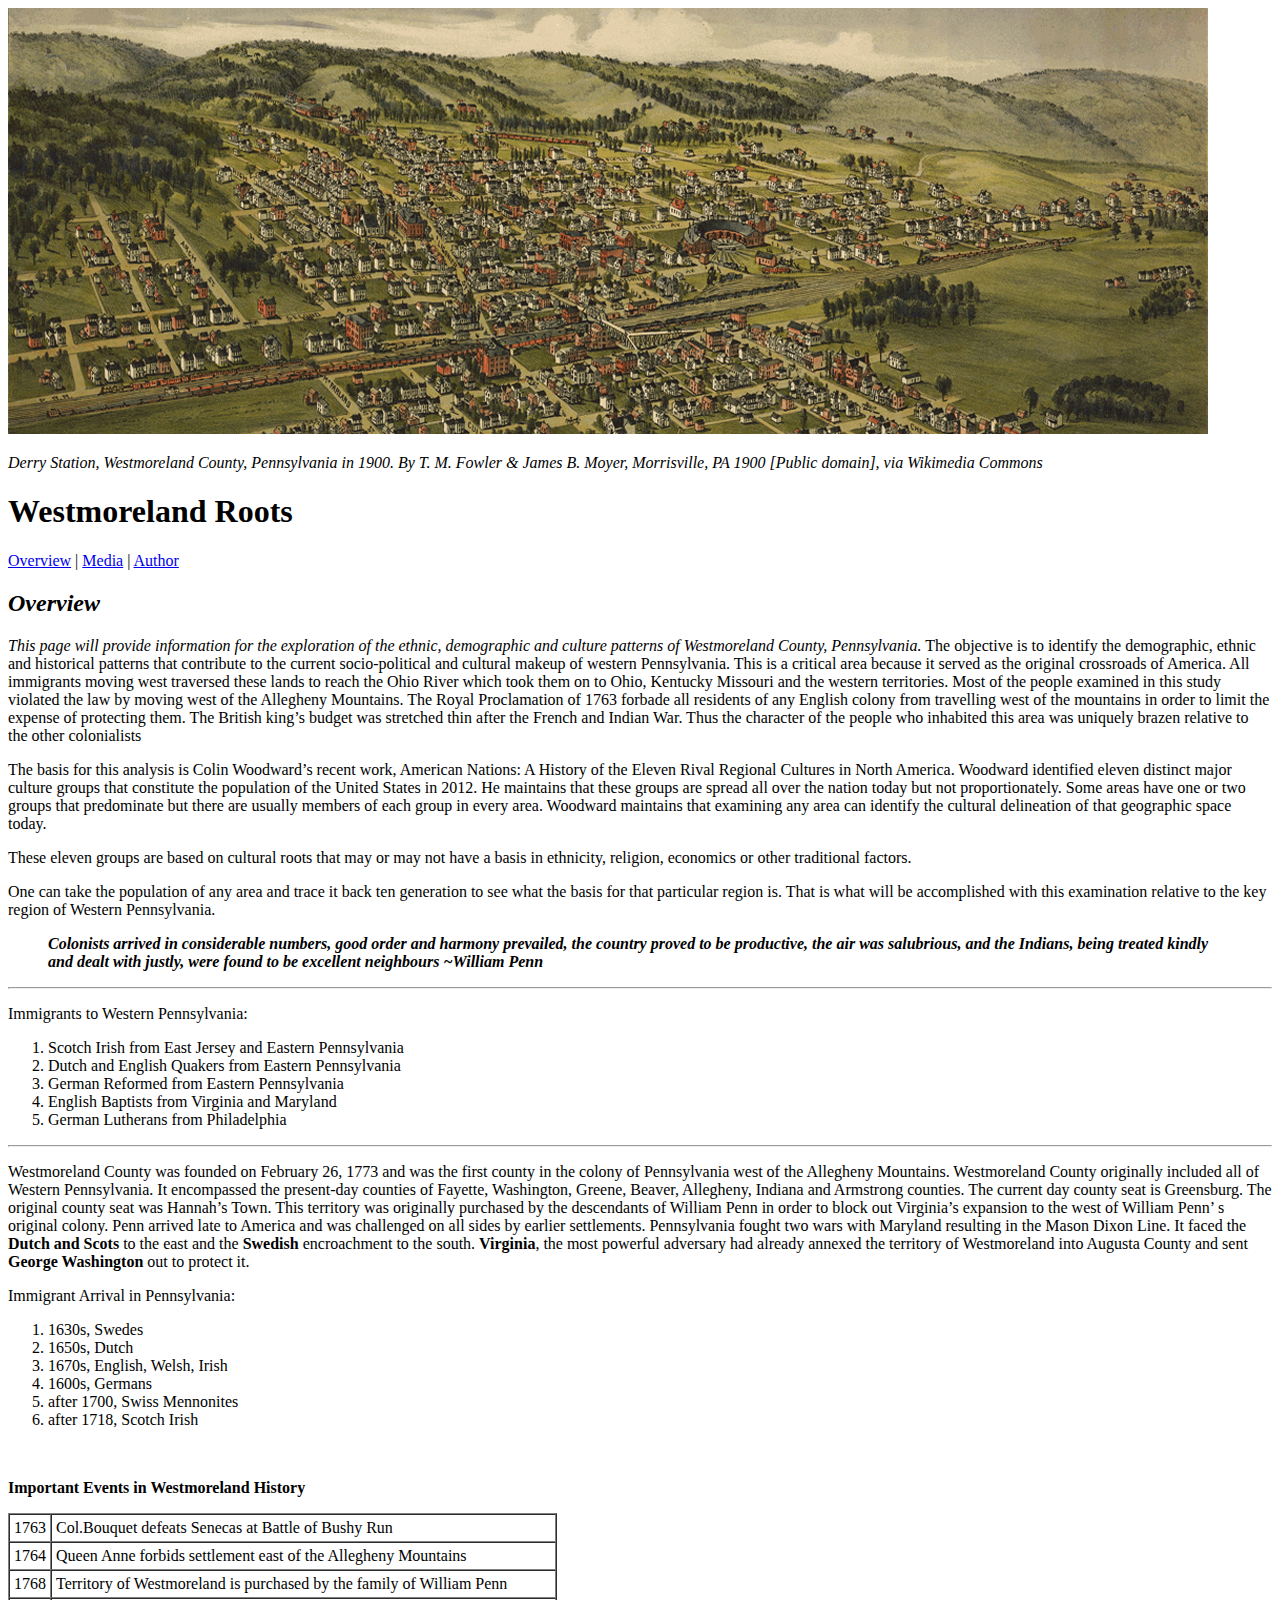
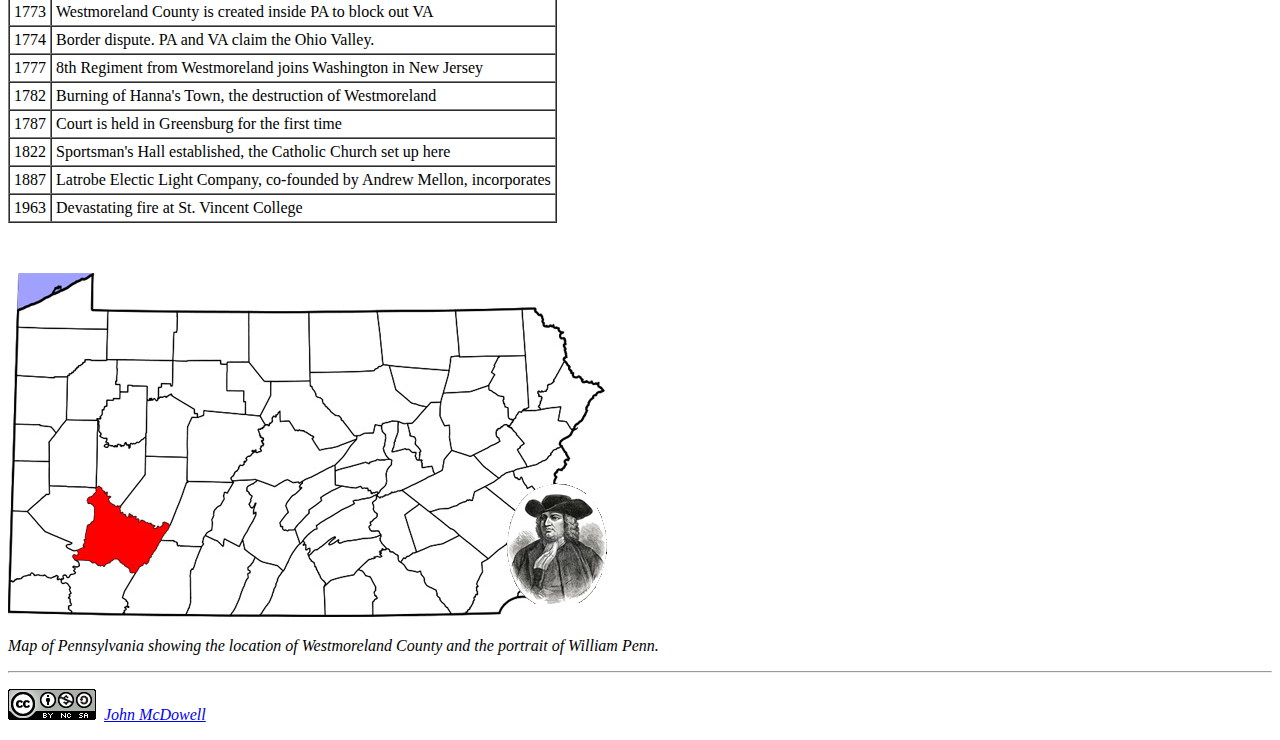
==== lesson5_assignment/index.html @ 3bbe26dc "lesson 5 first commit" ====
<!doctype html>
<html>

<head>
<meta charset="UTF-8">
<title>Westmoreland Roots - Overview</title>
<!-- This original content created by John McDowell 27 Feb 2019 -->
</head>

<body>
<img src="images/derrystation.gif" width="1200" height="426" alt="Aerial view of Derry, Westmoreland County, Pennsylvania in 1900.">
    <p><em>Derry Station, Westmoreland County, Pennsylvania in 1900.  By T. M. Fowler & James B. Moyer, Morrisville, PA 1900 [Public domain], via Wikimedia Commons</em></p>
<h1>Westmoreland Roots</h1>
<p><a href="index.html">Overview</a> | <a href="media.html">Media</a> | <a href="author.html">Author</a></p>
<h2><em>Overview</em></h2>
<p><em>This page will provide information for the exploration of the ethnic, demographic and culture patterns of Westmoreland County, Pennsylvania.</em> The objective 
is to identify the demographic, ethnic and historical patterns that contribute to the current socio-political and cultural makeup of western Pennsylvania. This is a 
critical area because it served as the original crossroads of America. All immigrants moving west traversed these lands to reach the Ohio River which took them on to 
Ohio, Kentucky Missouri and the western territories. Most of the people examined in this study violated the law by moving west of the Allegheny Mountains. The Royal 
Proclamation of 1763 forbade all residents of any English colony from travelling west of the mountains in order to limit the expense of protecting them. The British 
king’s budget was stretched thin after the French and Indian War. Thus the character of the people who inhabited this area was uniquely brazen relative to the other 
colonialists</p>


<p>The basis for this analysis is Colin Woodward’s recent work, American Nations: A History of the Eleven Rival Regional Cultures in North America. Woodward identified 
eleven distinct major culture groups that constitute the population of the United States in 2012. He maintains that these groups are spread all over the nation today but 
not proportionately. Some areas have one or two groups that predominate but there are usually members of each group in every area. Woodward maintains that examining any area can identify the cultural 
delineation of that geographic space today. </p>


<p>These eleven groups are based on cultural roots that may or may not have a basis in ethnicity, religion, economics or other traditional factors. </p>

<p>One can take the population of any area and trace it back ten generation to see what the basis for that particular region is. 
That is what will be accomplished with this examination relative to the key region of Western Pennsylvania.</p>


<blockquote>
  <p><em><strong>Colonists arrived in considerable numbers, good order and harmony prevailed, the country proved to be productive, the air was salubrious, and the Indians, being treated kindly and dealt with justly, were found to be excellent neighbours ~William Penn</strong></em></p>
</blockquote>

<hr>


<p>Immigrants to Western Pennsylvania:</p>
<ol>
  <li>Scotch Irish from East Jersey and Eastern Pennsylvania</li>
  <li>Dutch and English Quakers from Eastern Pennsylvania</li>
  <li>German Reformed from Eastern Pennsylvania</li>
  <li>English Baptists from Virginia and Maryland</li>
  <li>German Lutherans from Philadelphia</li>
</ol> 

<hr>

<p>Westmoreland County was founded on February 26, 1773 and was the first county
in the colony of Pennsylvania west of the Allegheny Mountains. Westmoreland 
County originally included all of Western Pennsylvania. It encompassed the 
present-day counties of Fayette, Washington, Greene, Beaver, Allegheny, Indiana
and Armstrong counties. The current day county seat is Greensburg. The original 
county seat was Hannah’s Town. This territory was originally purchased by the 
descendants of William Penn in order to block out Virginia’s expansion to the 
west of William Penn’ s original colony. Penn arrived late to America and was 
challenged on all sides by earlier settlements. Pennsylvania fought two wars 
with Maryland resulting in the Mason Dixon Line. It faced the <strong>Dutch and 
Scots</strong> to the east and the <strong>Swedish</strong> encroachment to the
south. <strong>Virginia</strong>, the most powerful adversary had already 
annexed the territory of Westmoreland into Augusta County and sent 
<strong>George Washington</strong> out to protect it. </p>




<p>Immigrant Arrival in Pennsylvania:</p>
<ol>
  <li>1630s, Swedes</li>
  <li>1650s, Dutch</li>
  <li>1670s, English, Welsh, Irish</li>
  <li>1600s, Germans</li>
  <li>after 1700, Swiss Mennonites</li>
  <li>after 1718, Scotch Irish</li>
</ol>


<p>&nbsp;</p>
<p><strong>Important Events in Westmoreland History</strong></p>
<table border="1" cellpadding="4" cellspacing="0">
  <tr>
    <td>1763</td>
    <td>Col.Bouquet defeats Senecas at Battle of Bushy Run</td>
  </tr><tr>
    <td>1764</td>
    <td>Queen Anne forbids settlement east of the Allegheny Mountains</td>
  </tr><tr>
    <td>1768</td>
    <td>Territory of Westmoreland is purchased by the family of William Penn</td>
  </tr>
  <tr>
    <td>1773</td>
    <td>Westmoreland County is created inside PA to block out VA </td>
  </tr>
  <tr>
    <td>1774</td>
    <td>Border dispute.  PA and VA claim the Ohio Valley. </td>
  </tr>
  <tr>
    <td>1777</td>
    <td>8th Regiment from Westmoreland joins Washington in New Jersey </td>
  </tr>
  <tr>
    <td>1782</td>
    <td>Burning of Hanna's Town, the destruction of Westmoreland </td>
  </tr>
  <tr>
    <td>1787</td>
    <td>Court is held in Greensburg for the first time </td>
  </tr>
  <tr>
    <td>1822</td>
    <td>Sportsman's Hall established, the Catholic Church set up here</td>
  <tr>
    <td>1887</td>
    <td>Latrobe Electic Light Company, co-founded by Andrew Mellon, incorporates</td>
  </tr>
  <tr>
    <td>1963</td>
    <td>Devastating fire at St. Vincent College </td>
  </tr>
</table>
<p>&nbsp;</p>

<img src="images/penn2.jpg" width="599" height="344" alt="Map showing location of Westmoreland in Pa">
    <p><em>Map of Pennsylvania showing the location of Westmoreland County and the portrait of William Penn.</em></p>

<hr>
<p><img src="images/creative_commons.png" width="88" height="31" alt="Creative Commons icon"><em> &nbsp;<a href="mailto:orioles4@hotmail.com">John McDowell</a></em></p>
</body>

</html>
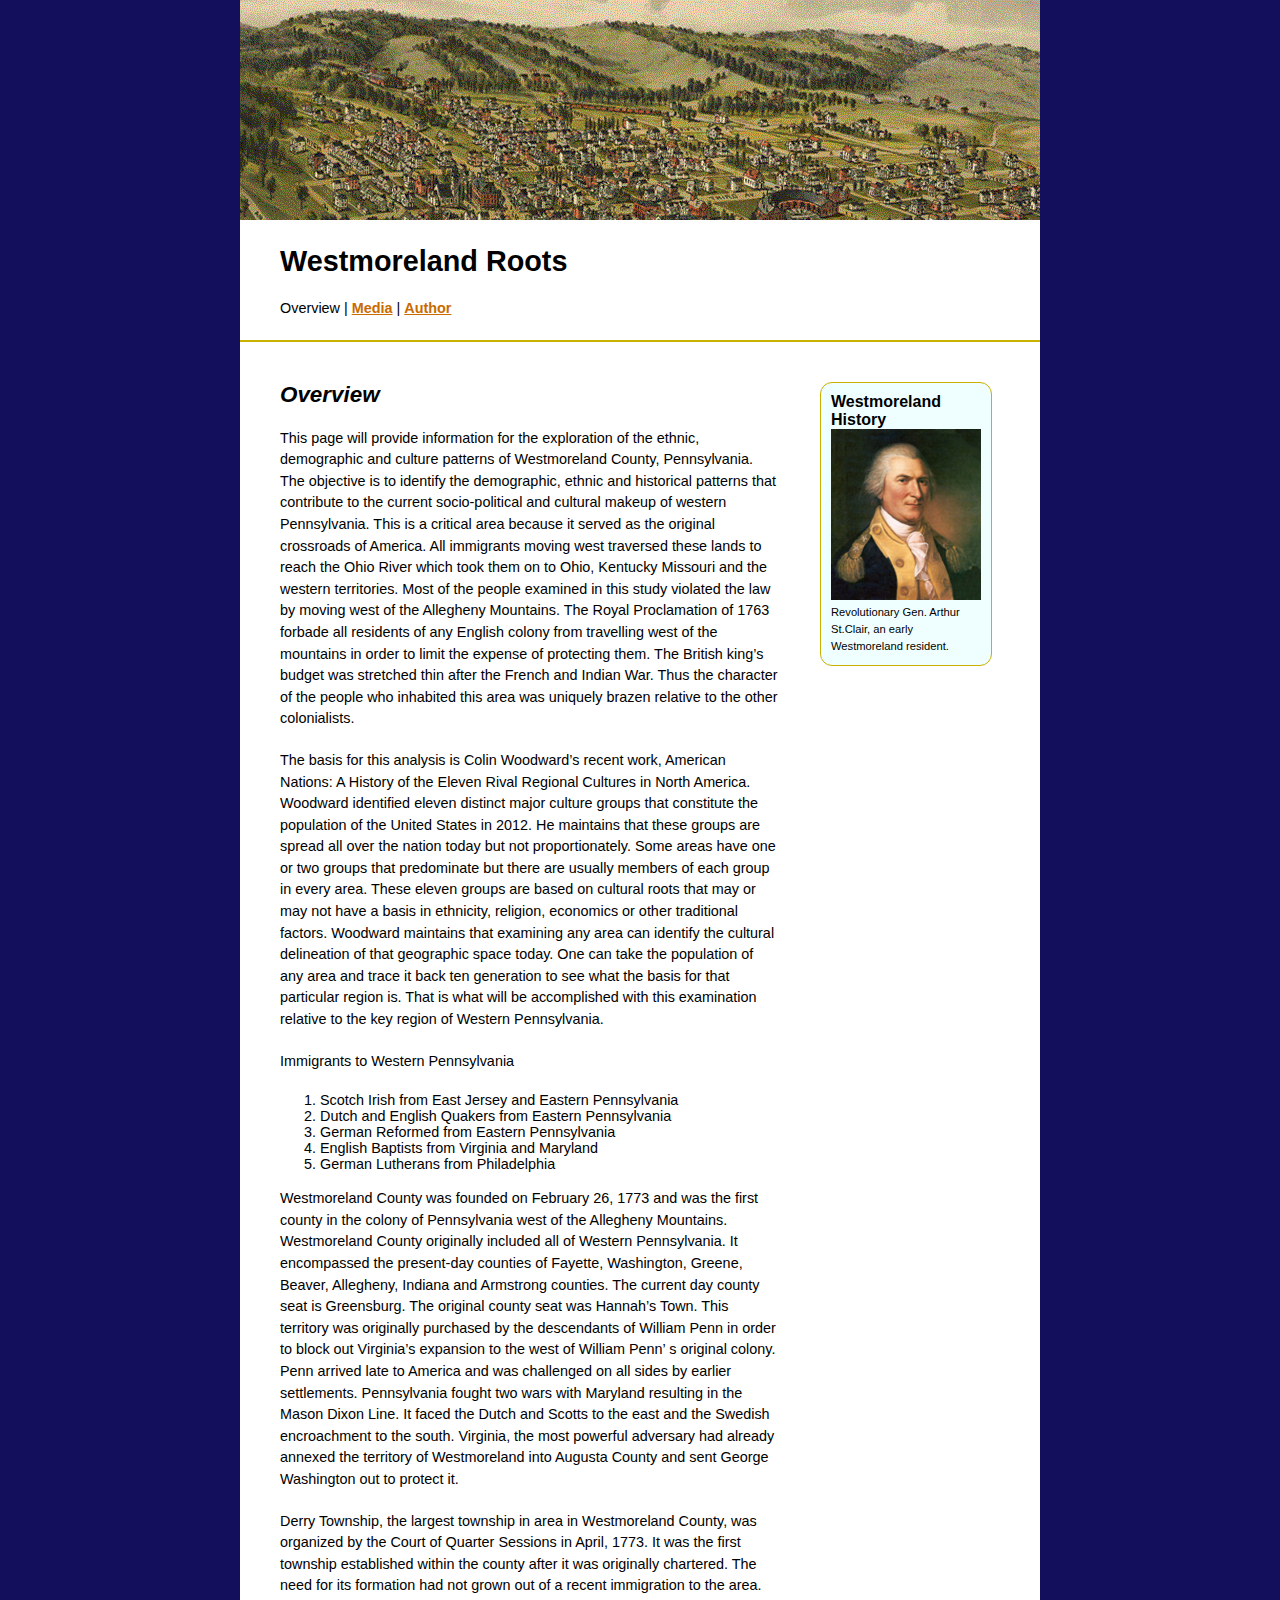
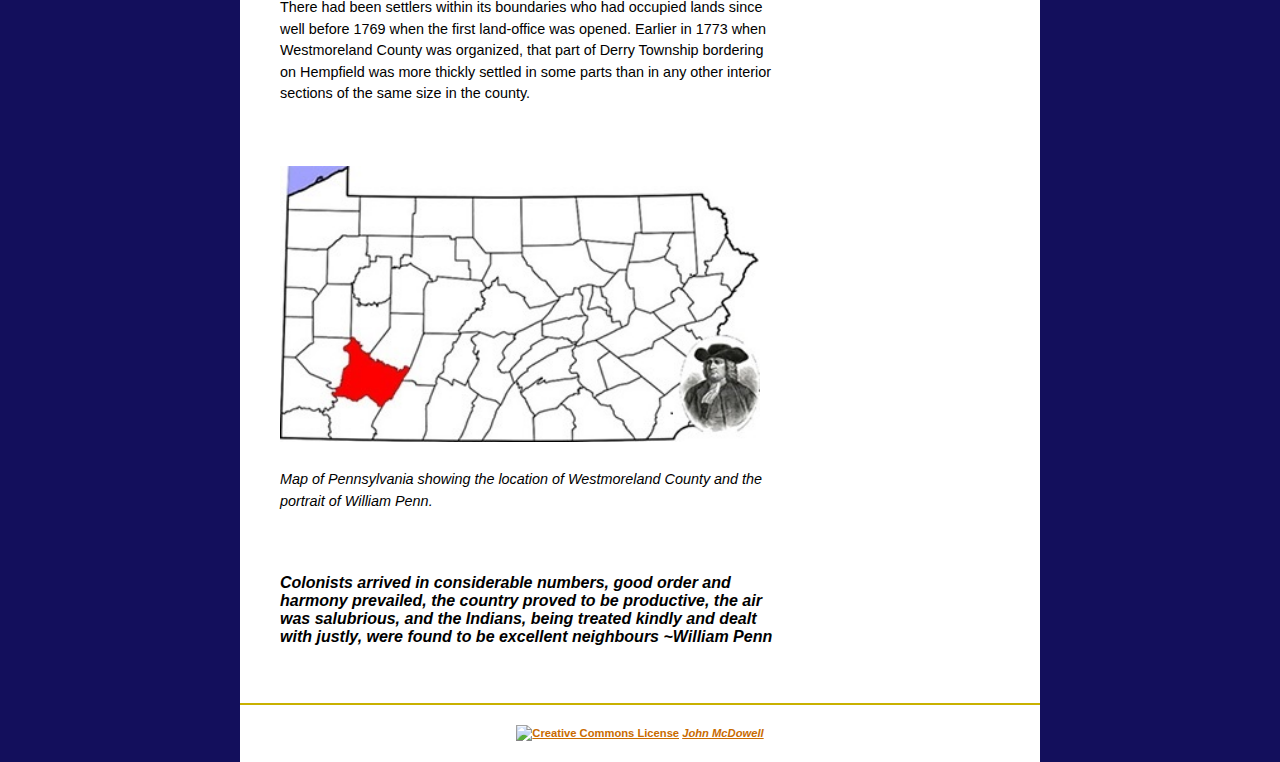
==== commit d1093d87: "lesson 5 second commit" ====
--- a/lesson5_assignment/index.html
+++ b/lesson5_assignment/index.html
@@ -1,138 +1,53 @@
-<!doctype html>
-<html>
-
-<head>
-<meta charset="UTF-8">
-<title>Westmoreland Roots - Overview</title>
-<!-- This original content created by John McDowell 27 Feb 2019 -->
-</head>
-
-<body>
-<img src="images/derrystation.gif" width="1200" height="426" alt="Aerial view of Derry, Westmoreland County, Pennsylvania in 1900.">
-    <p><em>Derry Station, Westmoreland County, Pennsylvania in 1900.  By T. M. Fowler & James B. Moyer, Morrisville, PA 1900 [Public domain], via Wikimedia Commons</em></p>
-<h1>Westmoreland Roots</h1>
-<p><a href="index.html">Overview</a> | <a href="media.html">Media</a> | <a href="author.html">Author</a></p>
-<h2><em>Overview</em></h2>
-<p><em>This page will provide information for the exploration of the ethnic, demographic and culture patterns of Westmoreland County, Pennsylvania.</em> The objective 
-is to identify the demographic, ethnic and historical patterns that contribute to the current socio-political and cultural makeup of western Pennsylvania. This is a 
-critical area because it served as the original crossroads of America. All immigrants moving west traversed these lands to reach the Ohio River which took them on to 
-Ohio, Kentucky Missouri and the western territories. Most of the people examined in this study violated the law by moving west of the Allegheny Mountains. The Royal 
-Proclamation of 1763 forbade all residents of any English colony from travelling west of the mountains in order to limit the expense of protecting them. The British 
-king’s budget was stretched thin after the French and Indian War. Thus the character of the people who inhabited this area was uniquely brazen relative to the other 
-colonialists</p>
-
-
-<p>The basis for this analysis is Colin Woodward’s recent work, American Nations: A History of the Eleven Rival Regional Cultures in North America. Woodward identified 
-eleven distinct major culture groups that constitute the population of the United States in 2012. He maintains that these groups are spread all over the nation today but 
-not proportionately. Some areas have one or two groups that predominate but there are usually members of each group in every area. Woodward maintains that examining any area can identify the cultural 
-delineation of that geographic space today. </p>
-
-
-<p>These eleven groups are based on cultural roots that may or may not have a basis in ethnicity, religion, economics or other traditional factors. </p>
-
-<p>One can take the population of any area and trace it back ten generation to see what the basis for that particular region is. 
-That is what will be accomplished with this examination relative to the key region of Western Pennsylvania.</p>
-
-
-<blockquote>
-  <p><em><strong>Colonists arrived in considerable numbers, good order and harmony prevailed, the country proved to be productive, the air was salubrious, and the Indians, being treated kindly and dealt with justly, were found to be excellent neighbours ~William Penn</strong></em></p>
-</blockquote>
-
-<hr>
-
-
-<p>Immigrants to Western Pennsylvania:</p>
-<ol>
-  <li>Scotch Irish from East Jersey and Eastern Pennsylvania</li>
-  <li>Dutch and English Quakers from Eastern Pennsylvania</li>
-  <li>German Reformed from Eastern Pennsylvania</li>
-  <li>English Baptists from Virginia and Maryland</li>
-  <li>German Lutherans from Philadelphia</li>
-</ol> 
-
-<hr>
-
-<p>Westmoreland County was founded on February 26, 1773 and was the first county
-in the colony of Pennsylvania west of the Allegheny Mountains. Westmoreland 
-County originally included all of Western Pennsylvania. It encompassed the 
-present-day counties of Fayette, Washington, Greene, Beaver, Allegheny, Indiana
-and Armstrong counties. The current day county seat is Greensburg. The original 
-county seat was Hannah’s Town. This territory was originally purchased by the 
-descendants of William Penn in order to block out Virginia’s expansion to the 
-west of William Penn’ s original colony. Penn arrived late to America and was 
-challenged on all sides by earlier settlements. Pennsylvania fought two wars 
-with Maryland resulting in the Mason Dixon Line. It faced the <strong>Dutch and 
-Scots</strong> to the east and the <strong>Swedish</strong> encroachment to the
-south. <strong>Virginia</strong>, the most powerful adversary had already 
-annexed the territory of Westmoreland into Augusta County and sent 
-<strong>George Washington</strong> out to protect it. </p>
-
-
-
-
-<p>Immigrant Arrival in Pennsylvania:</p>
-<ol>
-  <li>1630s, Swedes</li>
-  <li>1650s, Dutch</li>
-  <li>1670s, English, Welsh, Irish</li>
-  <li>1600s, Germans</li>
-  <li>after 1700, Swiss Mennonites</li>
-  <li>after 1718, Scotch Irish</li>
-</ol>
-
-
-<p>&nbsp;</p>
-<p><strong>Important Events in Westmoreland History</strong></p>
-<table border="1" cellpadding="4" cellspacing="0">
-  <tr>
-    <td>1763</td>
-    <td>Col.Bouquet defeats Senecas at Battle of Bushy Run</td>
-  </tr><tr>
-    <td>1764</td>
-    <td>Queen Anne forbids settlement east of the Allegheny Mountains</td>
-  </tr><tr>
-    <td>1768</td>
-    <td>Territory of Westmoreland is purchased by the family of William Penn</td>
-  </tr>
-  <tr>
-    <td>1773</td>
-    <td>Westmoreland County is created inside PA to block out VA </td>
-  </tr>
-  <tr>
-    <td>1774</td>
-    <td>Border dispute.  PA and VA claim the Ohio Valley. </td>
-  </tr>
-  <tr>
-    <td>1777</td>
-    <td>8th Regiment from Westmoreland joins Washington in New Jersey </td>
-  </tr>
-  <tr>
-    <td>1782</td>
-    <td>Burning of Hanna's Town, the destruction of Westmoreland </td>
-  </tr>
-  <tr>
-    <td>1787</td>
-    <td>Court is held in Greensburg for the first time </td>
-  </tr>
-  <tr>
-    <td>1822</td>
-    <td>Sportsman's Hall established, the Catholic Church set up here</td>
-  <tr>
-    <td>1887</td>
-    <td>Latrobe Electic Light Company, co-founded by Andrew Mellon, incorporates</td>
-  </tr>
-  <tr>
-    <td>1963</td>
-    <td>Devastating fire at St. Vincent College </td>
-  </tr>
-</table>
-<p>&nbsp;</p>
-
-<img src="images/penn2.jpg" width="599" height="344" alt="Map showing location of Westmoreland in Pa">
-    <p><em>Map of Pennsylvania showing the location of Westmoreland County and the portrait of William Penn.</em></p>
-
-<hr>
-<p><img src="images/creative_commons.png" width="88" height="31" alt="Creative Commons icon"><em> &nbsp;<a href="mailto:orioles4@hotmail.com">John McDowell</a></em></p>
-</body>
-
-</html>
+<!doctype html>
+<html>
+
+<head>
+<meta charset="UTF-8">
+<title>Westmoreland Roots - Overview</title>
+<link href="style.css" rel="stylesheet" type="text/css">
+<!-- This original content created by John McDowell 18 Mar 2019 -->
+</head>
+
+<body>
+<div id="container">
+    <div id="header">
+    	<h3><img src="images/derrywest.gif" width="800" height="220" alt="Aerial view of Derry, Westmoreland County, Pennsylvania in 1900."></h3>
+		<h1>Westmoreland Roots</h1>    
+		<p>Overview | <a href="media.html">Media</a> | <a href="author.html">Author</a></p>
+    </div> <!-- end header -->
+    <div id="content">
+		<h2><em>Overview</em></h2>		
+        <p>This page will provide information for the exploration of the ethnic, demographic and culture patterns of Westmoreland County, Pennsylvania.  The objective is to identify the demographic, ethnic and historical patterns that contribute to the current socio-political and cultural makeup of western Pennsylvania.  This is a critical area because it served as the original crossroads of America.  All immigrants moving west traversed these lands to reach the Ohio River which took them on to Ohio, Kentucky Missouri and the western territories.  Most of the people examined in this study violated the law by moving west of the Allegheny Mountains.  The Royal Proclamation of 1763 forbade all residents of any English colony from travelling west of the mountains in order to limit the expense of protecting them.  The British king’s budget was stretched thin after the French and Indian War.  Thus the character of the people who inhabited this area was uniquely brazen relative to the other colonialists. </p>
+		<p>The basis for this analysis is Colin Woodward’s recent work, American Nations: A History of the Eleven Rival Regional Cultures in North America.  Woodward identified eleven distinct major culture groups that constitute the population of the United States in 2012.  He maintains that these groups are spread all over the nation today but not proportionately.  Some areas have one or two groups that predominate but there are usually members of each group in every area.  These eleven groups are based on cultural roots that may or may not have a basis in ethnicity, religion, economics or other traditional factors.  Woodward maintains that examining any area can identify the cultural delineation of that geographic space today.  One can take the population of any area and trace it back ten generation to see what the basis for that particular region is.  That is what will be accomplished with this examination relative to the key region of Western Pennsylvania.   </p>
+		<p>Immigrants to Western Pennsylvania</p>
+			<ol>
+			  <li>Scotch Irish from East Jersey and Eastern Pennsylvania</li>
+			  <li>Dutch and English Quakers from Eastern Pennsylvania</li>
+			  <li>German Reformed from Eastern Pennsylvania</li>
+			  <li>English Baptists from Virginia and Maryland</li>
+			  <li>German Lutherans from Philadelphia</li>
+			</ol>
+			<p>Westmoreland County was founded on February 26, 1773 and was the first county in the colony of Pennsylvania west of the Allegheny Mountains.  Westmoreland County originally included all of Western Pennsylvania.  It encompassed the present-day counties of Fayette, Washington, Greene, Beaver, Allegheny, Indiana and Armstrong counties. The current day county seat is Greensburg.  The original county seat was Hannah’s Town.  This territory was originally purchased by the descendants of William Penn in order to block out Virginia’s expansion to the west of William Penn’ s original colony.  Penn arrived late to America and was challenged on all sides by earlier settlements.  Pennsylvania fought two wars with Maryland resulting in the Mason Dixon Line.  It faced the Dutch and Scotts to the east and the Swedish encroachment to the south.  Virginia, the most powerful adversary had already annexed the territory of Westmoreland into Augusta County and sent George Washington out to protect it.  </p>
+			<p>Derry Township, the largest township in area in Westmoreland County, was organized by the Court of Quarter Sessions in April, 1773.  It was the first township established within the county after it was originally chartered.  The need for its formation had not grown out of a recent immigration to the area.  There had been settlers within its boundaries who had occupied lands since well before 1769 when the first land-office was opened.  Earlier in 1773 when Westmoreland County was organized, that part of Derry Township bordering on Hempfield was more thickly settled in some parts than in any other interior sections of the same size in the county.  </p></p>
+			<p>&nbsp;</p>
+			<p>
+			<img src="images/penn3.jpg" width="480" height="276" alt="Map showing location of Westmoreland in Pa">
+			<p><em>Map of Pennsylvania showing the location of Westmoreland County and the portrait of William Penn.</em></p></p>
+			<p>&nbsp;</p>
+			<blockquote>
+				<em><strong>Colonists arrived in considerable numbers, good order and harmony prevailed, the country proved to be productive, the air was salubrious, and the Indians, being treated kindly and dealt with justly, were found to be excellent neighbours ~William Penn</strong></em>
+			</blockquote>
+			<p>&nbsp;</p>
+    </div> <!-- end content -->
+    <div id="sidebar">
+    	<h1>Westmoreland History</h1>
+        <p><img src="images/stclair.jpg" alt="General StClair"/><br>
+      Revolutionary Gen. Arthur St.Clair, an early Westmoreland resident.</p>
+    </div> 
+    <!-- end sidebar -->
+    <div id="footer">
+		<p><a rel="license" href="http://creativecommons.org/licenses/by-nc-nd/4.0"><img alt="Creative Commons License" style="border-width:0" src="https://licensebuttons.net/l/by-nc-nd/3.0/88x31.png"></a><em> <a href="mailto:orioles4@hotmail.com">John McDowell</a></em></p>
+	</div> <!-- end footer -->
+</div> <!-- end container -->
+</body>
+</html>
--- a/lesson5_assignment/style.css
+++ b/lesson5_assignment/style.css
@@ -0,0 +1,142 @@
+@charset "UTF-8";
+/* CSS Document */
+body {
+  margin: 0px;
+  padding: 0px;
+  background-color: #130F5C;
+  color: #000000;
+  font-family: Lucida Sans Unicode, Lucida Grande, sans-serif;
+}
+p {
+  font-size: .9em;
+  margin: 0 40px;
+  margin-bottom: 20px;
+  line-height: 1.5em;
+}
+h1 {
+  font-size: 1.8em;
+  margin: 0 40px;
+  padding: 20px 0;
+}
+h2 {
+  font-size: 1.4em;
+  margin: 0 40px;
+  padding: 20px 0;
+  font-weight: bold;
+}
+h3 {
+  font-size: 1.2em;
+  margin: 0 40px;
+  padding: 20px 0;
+  font-weight: bold;
+}
+li, td {
+	font-size: .9em;
+}
+ol li {
+	margin-left: 40px;
+}
+table {
+	margin: 0 40px;
+	border: solid #C9B100 1.5px;
+	border-collapse:collapse;
+}
+td {
+	padding: 6px;
+	border: solid #C9B100 1.5px;
+	margin: 0;
+}
+th {
+	font-weight: bold;
+	background-color: #999938;
+	text-align: center;
+	padding: 6px;
+	border: solid #C9B100 1.5px;
+	margin: 0;
+}
+a:link {
+	font-weight: bold;
+	color: #C96B00;
+}
+a:visited {
+	font-weight: bold;
+	color: #C96B00;
+}
+a:hover {
+	color: #FF1919;
+	text-decoration: none;
+}
+
+iframe{
+	margin: 0 40px;
+}
+/* DIV STYLES FOR PAGE LAYOUT */
+
+#container {
+  width: 800px;
+  margin: 0 auto;
+  border: 0px solid #000;
+  background-color:  #fff;
+  overflow: hidden;
+}
+
+/* Header Styles */
+#header{
+  width: 100%;
+  background-color: #fff;
+  padding: 0;
+  border-bottom: solid #C9B100 2px;
+}
+#header h3{
+  margin: 0;
+  padding: 0;
+}
+
+/* Main content styles */
+#content{
+  width: 580px;
+  background-color: #fff;
+  padding: 0px;
+  float: left; 
+  margin-top: 20px;
+}
+/* Sidebar styles */
+#sidebar{
+  width: 150px;
+  background-color: #EFFFFF;
+  padding: 10px;	
+  float: left;
+  margin-right: 40px;
+  margin-top: 40px;
+  border: solid #C9B100 .4px;
+  border-radius: 12px;
+  overflow: hidden;
+}
+#sidebar h1 {
+  font-size: 1em;
+  margin: 0;
+  padding: 0;
+}
+#sidebar p {
+  font-size: .7em;
+  margin: 0;
+  padding: 0;
+  letter-spacing: 0;
+}
+#sidebar img {
+  width: 150px;
+}
+/* Footer styles */
+#footer{
+  width: 100%;
+  background-color: #fff;
+  text-align:center;
+  padding: 20px 0;
+  clear: both;
+  border-top: solid #C9B100 2px;
+}
+#footer p {
+  font-size: .7em;
+  margin: 0 40px;
+}
+ 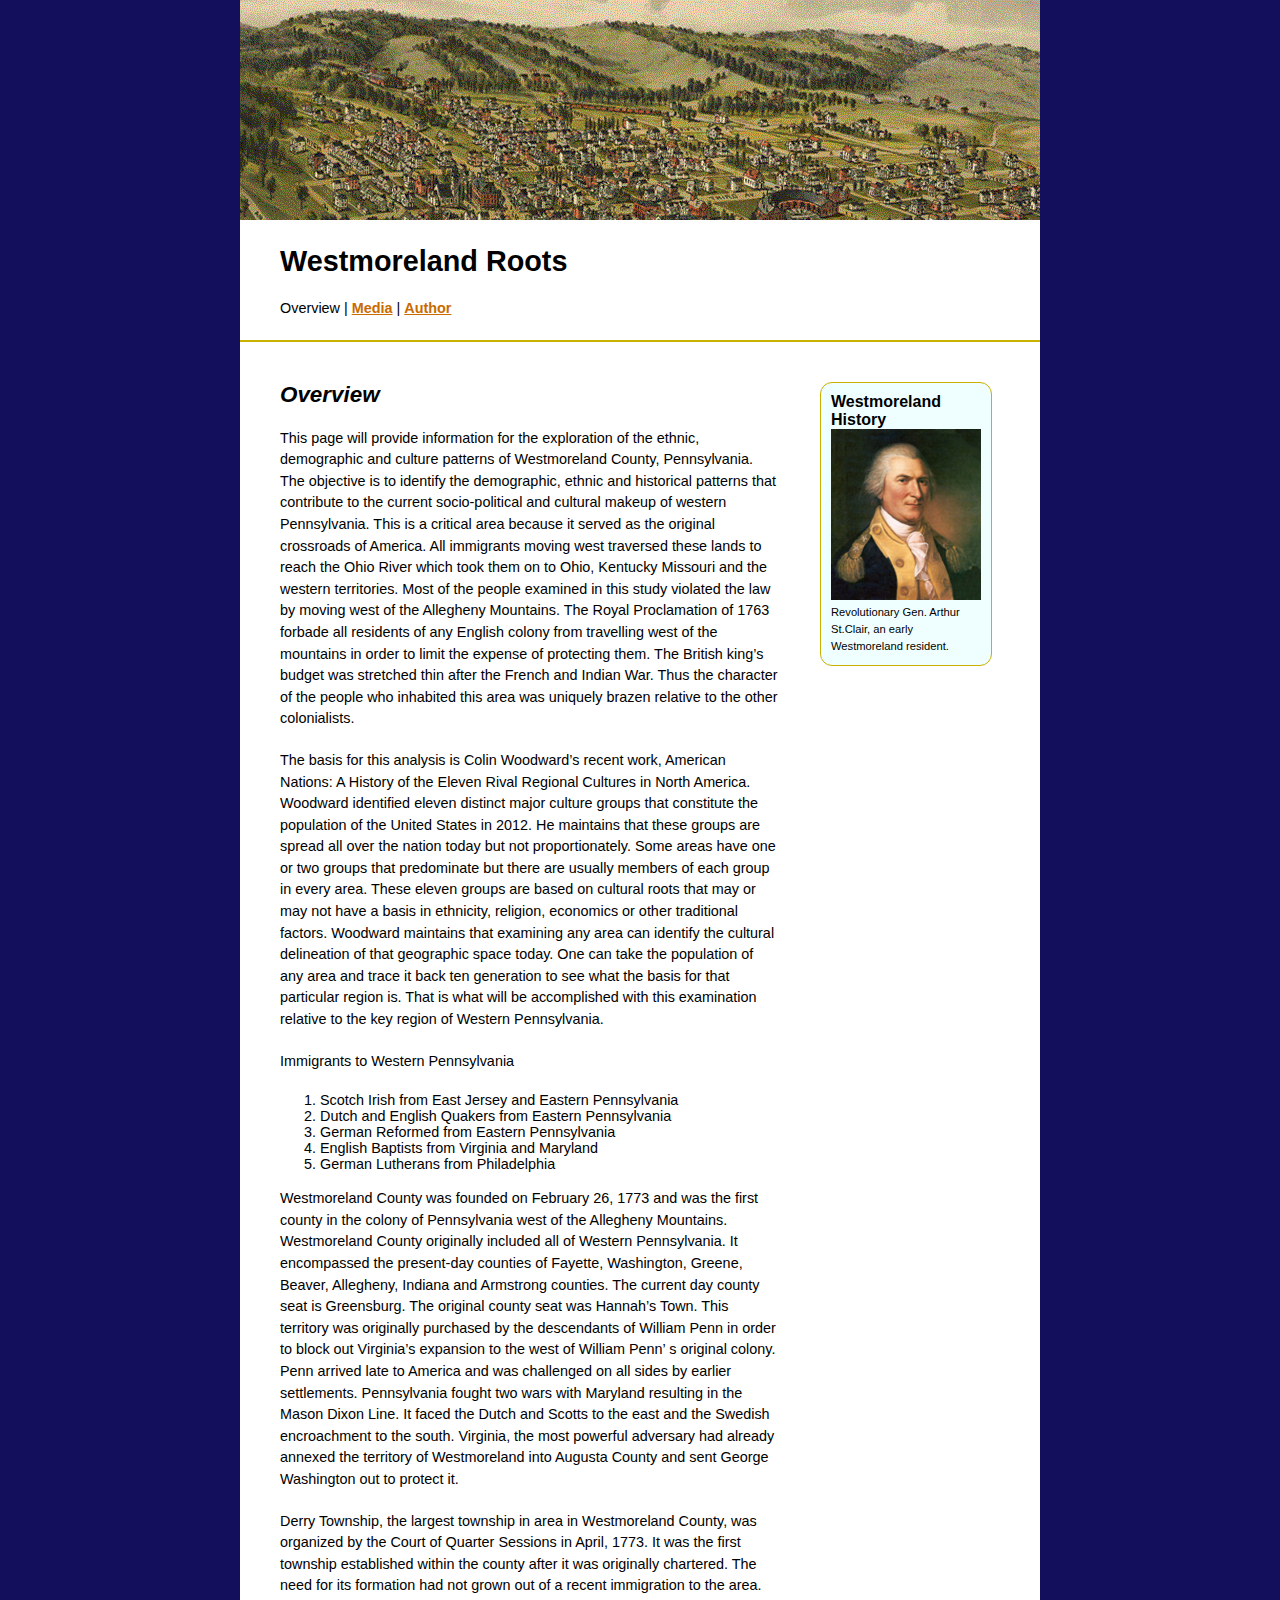
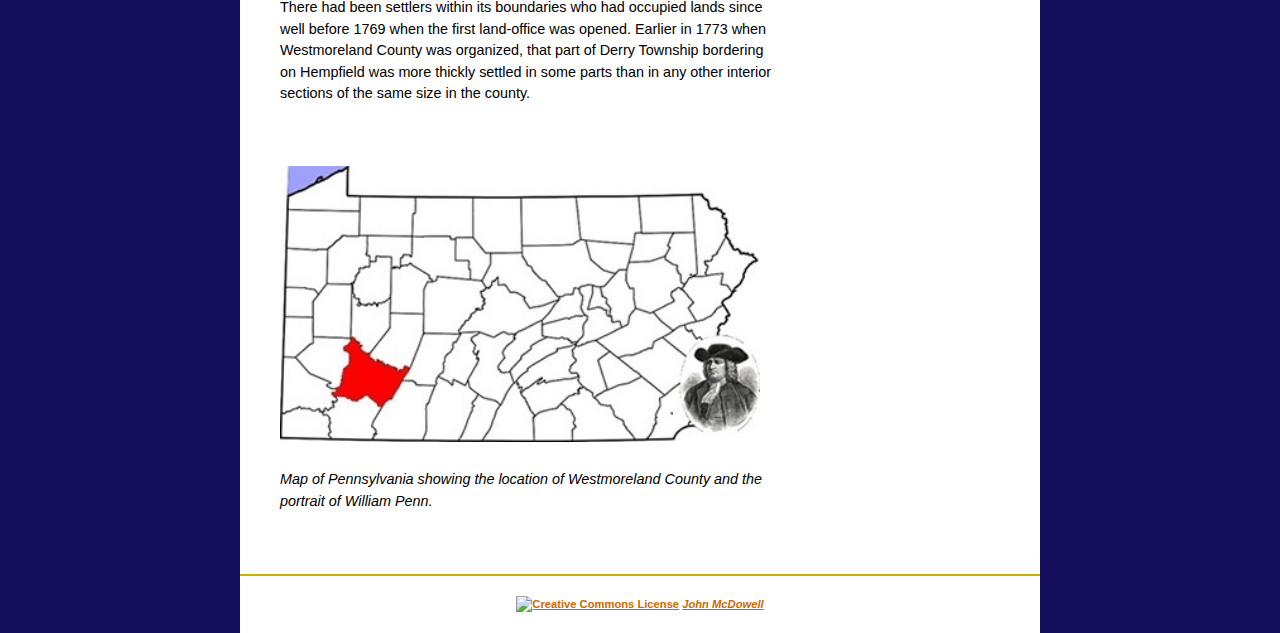
==== commit 36e92f98: "lesson 5 third commit" ====
--- a/lesson5_assignment/index.html
+++ b/lesson5_assignment/index.html
@@ -34,10 +34,7 @@
 			<img src="images/penn3.jpg" width="480" height="276" alt="Map showing location of Westmoreland in Pa">
 			<p><em>Map of Pennsylvania showing the location of Westmoreland County and the portrait of William Penn.</em></p></p>
 			<p>&nbsp;</p>
-			<blockquote>
-				<em><strong>Colonists arrived in considerable numbers, good order and harmony prevailed, the country proved to be productive, the air was salubrious, and the Indians, being treated kindly and dealt with justly, were found to be excellent neighbours ~William Penn</strong></em>
-			</blockquote>
-			<p>&nbsp;</p>
+			
     </div> <!-- end content -->
     <div id="sidebar">
     	<h1>Westmoreland History</h1>
